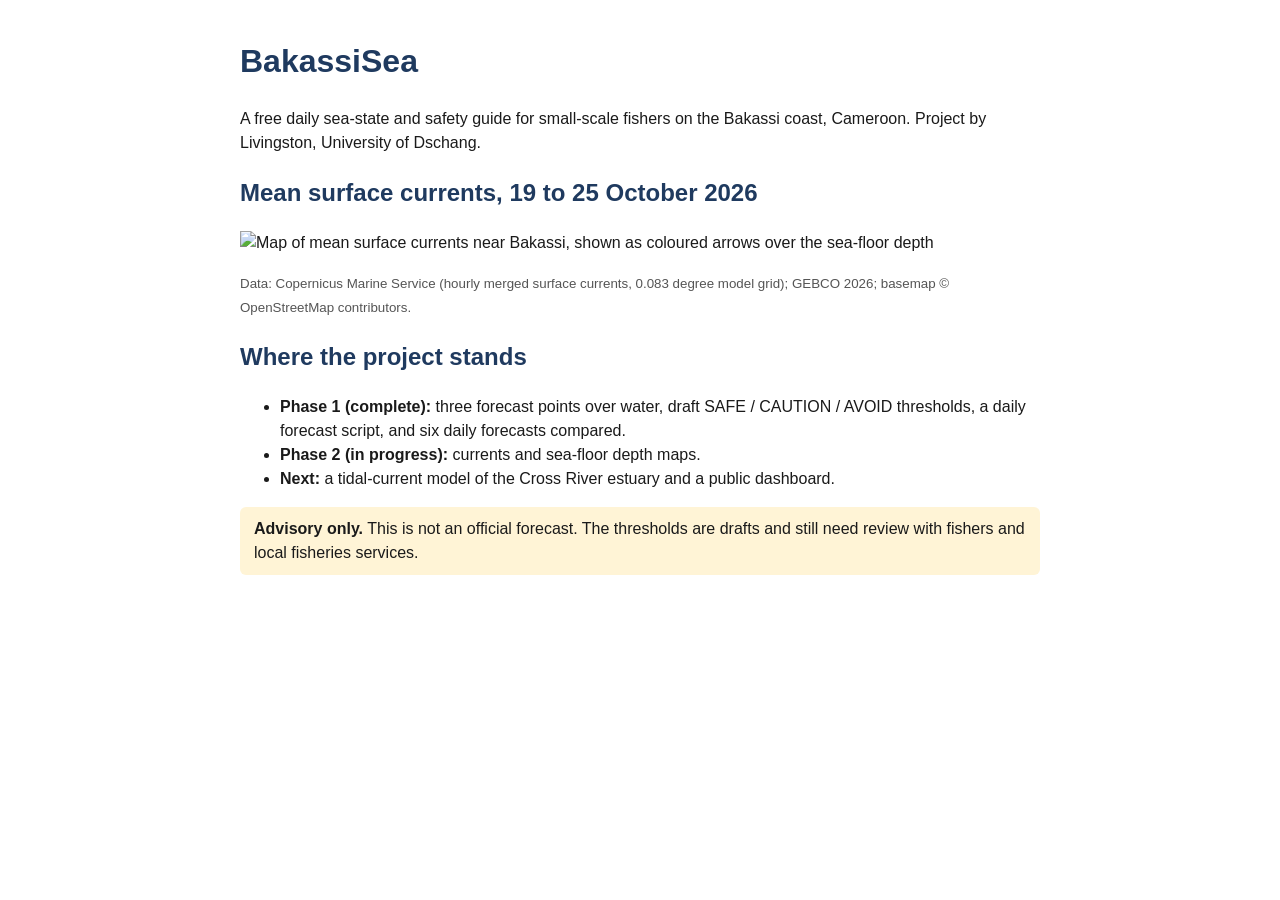
==== bakassisea/index.html @ 28f49053 "Add files via upload Add BakassiSea page" ====
<!DOCTYPE html>
<html lang="en">
<head>
<meta charset="utf-8">
<meta name="viewport" content="width=device-width, initial-scale=1">
<title>BakassiSea</title>
<style>
  body { font-family: Arial, sans-serif; max-width: 800px; margin: 0 auto; padding: 16px; line-height: 1.5; color: #1a1a1a; }
  h1, h2 { color: #1f3a5f; }
  img { max-width: 100%; height: auto; }
  .note { background: #fff4d6; padding: 10px 14px; border-radius: 6px; }
  small { color: #555; }
</style>
</head>
<body>
<h1>BakassiSea</h1>
<p>A free daily sea-state and safety guide for small-scale fishers on the Bakassi coast, Cameroon.
Project by Livingston, University of Dschang.</p>

<h2>Mean surface currents, 19 to 25 October 2026</h2>
<img src="currents_map.png" alt="Map of mean surface currents near Bakassi, shown as coloured arrows over the sea-floor depth">
<p><small>Data: Copernicus Marine Service (hourly merged surface currents, 0.083 degree model grid);
GEBCO 2026; basemap &copy; OpenStreetMap contributors.</small></p>

<h2>Where the project stands</h2>
<ul>
  <li><strong>Phase 1 (complete):</strong> three forecast points over water, draft SAFE / CAUTION / AVOID thresholds, a daily forecast script, and six daily forecasts compared.</li>
  <li><strong>Phase 2 (in progress):</strong> currents and sea-floor depth maps.</li>
  <li><strong>Next:</strong> a tidal-current model of the Cross River estuary and a public dashboard.</li>
</ul>

<p class="note"><strong>Advisory only.</strong> This is not an official forecast. The thresholds are drafts
and still need review with fishers and local fisheries services.</p>
</body>
</html>
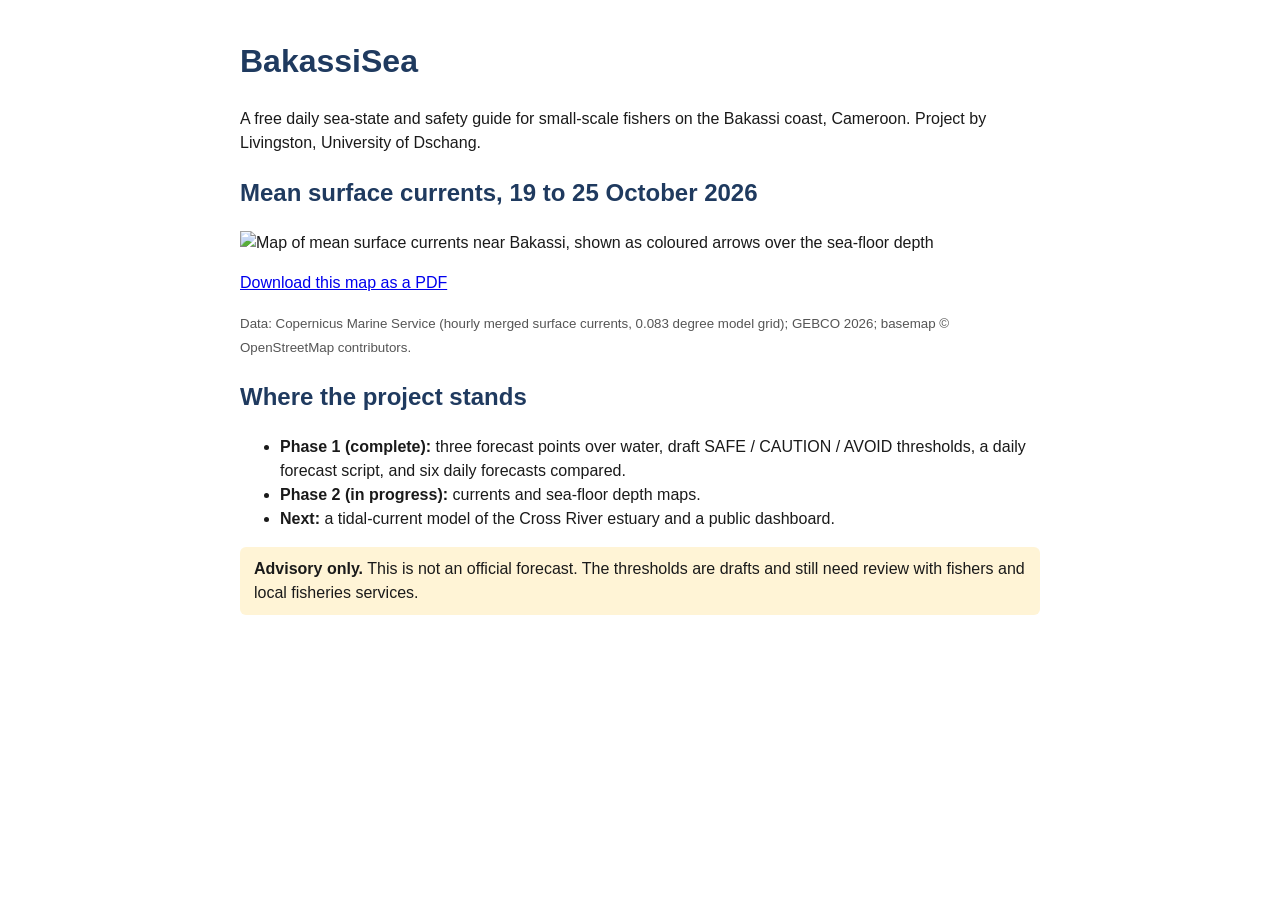
==== commit e0a1c277: "Add download link for currents map PDF Added a link to download the currents map as a PDF." ====
--- a/bakassisea/index.html
+++ b/bakassisea/index.html
@@ -19,6 +19,7 @@
 
 <h2>Mean surface currents, 19 to 25 October 2026</h2>
 <img src="currents_map.png" alt="Map of mean surface currents near Bakassi, shown as coloured arrows over the sea-floor depth">
+  <p><a href="currents_map.pdf">Download this map as a PDF</a></p>
 <p><small>Data: Copernicus Marine Service (hourly merged surface currents, 0.083 degree model grid);
 GEBCO 2026; basemap &copy; OpenStreetMap contributors.</small></p>
 
@@ -32,4 +33,4 @@
 <p class="note"><strong>Advisory only.</strong> This is not an official forecast. The thresholds are drafts
 and still need review with fishers and local fisheries services.</p>
 </body>
-</html>+</html>
